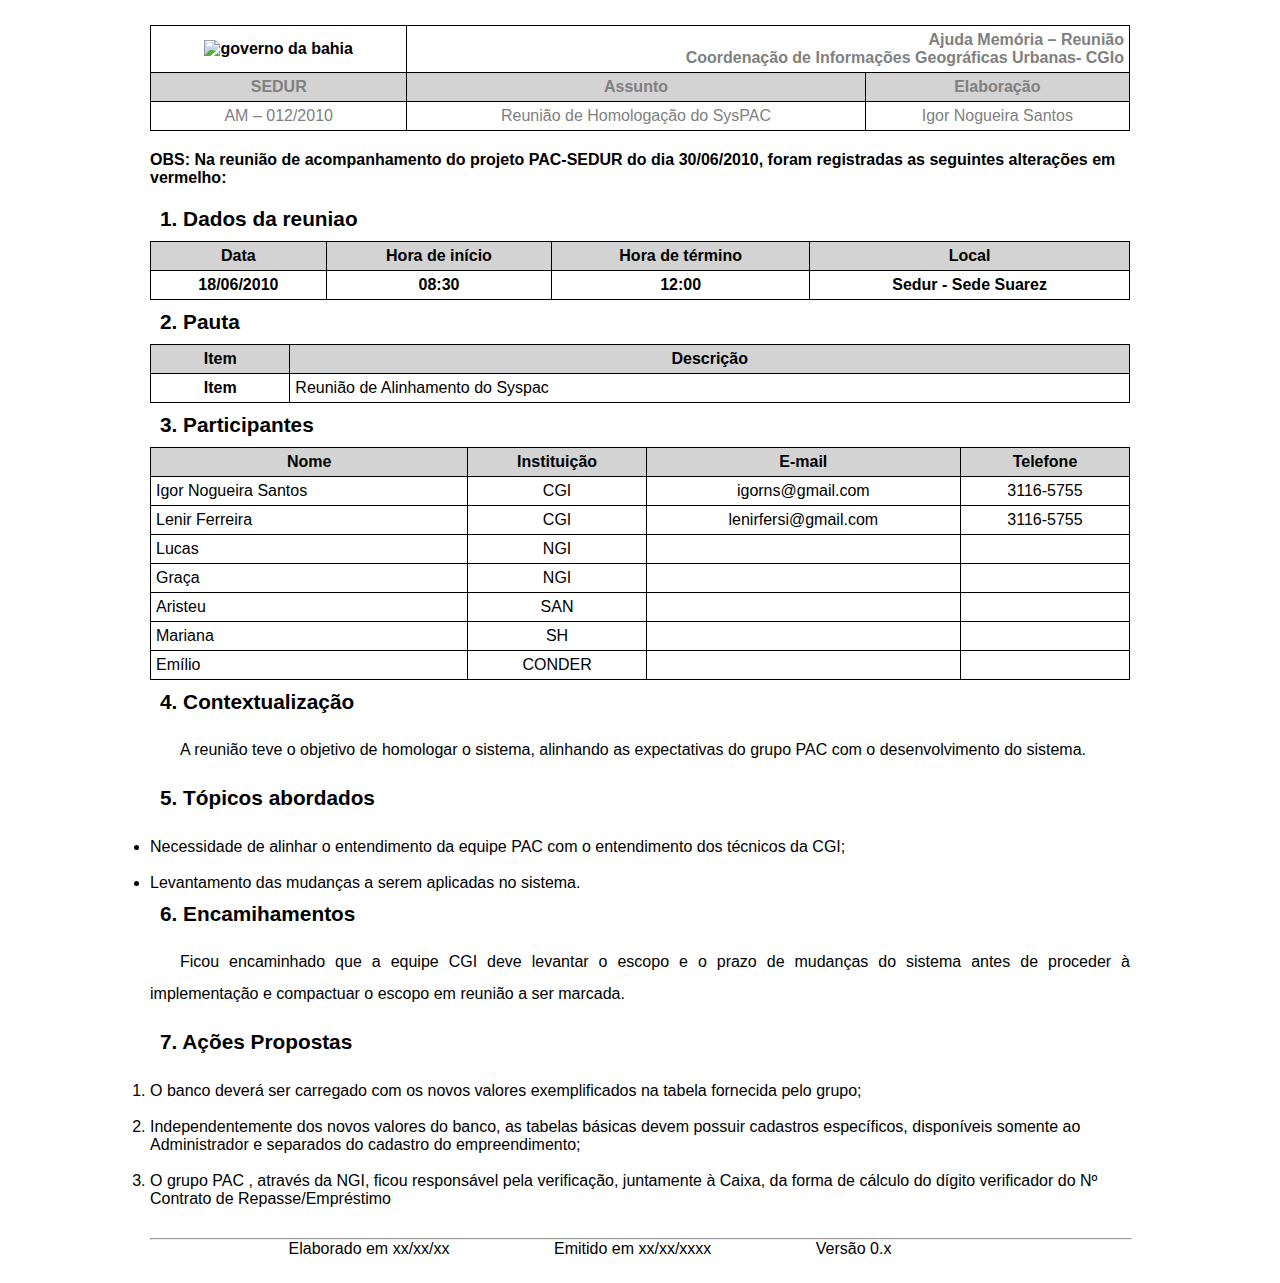
==== index.html @ c406c8d2 "Carga inicial" ====
<!DOCTYPE html>
<html lang="en">
<head>
    <meta charset="UTF-8">
    <meta name="viewport" content="width=device-width, initial-scale=1.0">
    <link rel="stylesheet" href="style.css">
    <title>Ajuda-Memória</title>
</head>
<body>
    <header>
        <table>
                <tr>
                    <th class="png">
                        <img src="imagens/Governo_da_Bahia_-_terra_de_todo.jpg" alt="governo da bahia" width="150" height="67">
                    </th>
                    <th colspan="2"><p>Ajuda Memória – Reunião</p><p>Coordenação de Informações Geográficas Urbanas- CGIo</p></th>
                </tr>
                <tr class="titulo">
                    <th>SEDUR</th>
                    <th>Assunto</th>
                    <th>Elaboração</th>
                </tr>
            <tbody> 
                <tr class="l1">
                    <td>AM – 012/2010</td>
                    <td>Reunião de Homologação do SysPAC</td>
                    <td>Igor Nogueira Santos</td>
                </tr>
        </tbody>
        </table>
        <p><strong>OBS: Na reunião de acompanhamento do projeto PAC-SEDUR do dia 30/06/2010, foram registradas as
        seguintes alterações em vermelho:</strong></p>
    </header>
    
    <main>
        <article>
            <section>
                <h1>1. Dados da reuniao</h1>
                <table>
                    <thead>
                        <tr>
                            <th scope="col" >Data</th>
                            <th scope="col">Hora de início</th>
                            <th scope="col">Hora de término</th>
                            <th scope="col">Local</th>
                        </tr>
                    </thead>
                    <tbody>
                        <tr>
                            <td><strong>18/06/2010</strong></td>
                            <td><strong>08:30</strong></td>
                            <td><strong>12:00</strong></td>
                            <td><strong>Sedur - Sede Suarez</strong></td>
                        </tr>
                    </tbody>
                </table>
            </section>
                
            <section>
                <h1>2. Pauta</h1>
                <table>
                    <thead>
                        <tr>
                            <th scope="col" >Item</th>
                            <th scope="col" >Descrição</th>
                        </tr>
                    </thead>
                    <tbody>
                        <tr>
                            <td><strong>Item</strong></td>
                            <td class="left">Reunião de Alinhamento do Syspac</td>
                        </tr>
                    </tbody>
                </table>
            </section>

            <section>
                <h1>3. Participantes</h1>
                <table>
                    <thead>
                        <tr>
                            <th scope="col" >Nome</th>
                            <th scope="col">Instituição</th>
                            <th scope="col" >E-mail</th>
                            <th scope="col">Telefone</th>
                        </tr>
                    </thead>
                    <tbody>
                        <tr>
                            <td class="left">Igor Nogueira Santos</td>
                            <td>CGI</td>
                            <td>igorns@gmail.com</td>
                            <td>3116-5755</td>
                        </tr>
                        <tr>
                            <td class="left">Lenir Ferreira</td>
                            <td>CGI</td>
                            <td>lenirfersi@gmail.com</td>
                            <td>3116-5755</td>
                        </tr>
                        <tr>
                            <td class="left">Lucas</td>
                            <td>NGI</td>
                            <td></td>
                            <td></td>
                        </tr>
                        <tr>
                            <td class="left">Graça</td>
                            <td>NGI</td>
                            <td></td>
                            <td></td>
                        </tr>
                        <tr>
                            <td class="left">Aristeu</td>
                            <td>SAN</td>
                            <td></td>
                            <td></td>
                        </tr>
                        <tr>
                            <td class="left">Mariana</td>
                            <td>SH</td>
                            <td></td>
                            <td></td>
                        </tr>
                        <tr>
                            <td class="left">Emílio</td>
                            <td>CONDER</td>
                            <td></td>
                            <td></td>
                        </tr>
                    </tbody>
                </table>
            </section>

            <section>
                <h1>4. Contextualização</h1>
                <p>A reunião teve o objetivo de homologar o sistema, alinhando as expectativas do grupo PAC com o
                desenvolvimento do sistema.</p>

            </section>

            <section>
                <h1>5. Tópicos abordados</h1>
                <ul class="lista">
                    <li>Necessidade de alinhar o entendimento da equipe PAC com o entendimento dos técnicos da CGI;</li>
                    <li>Levantamento das mudanças a serem aplicadas no sistema.</li>
                </ul>
            </section>

            <section>
                <h1>6. Encamihamentos</h1>
                <p>Ficou encaminhado que a equipe CGI deve levantar o escopo e o prazo de mudanças do sistema antes de
                proceder à implementação e compactuar o escopo em reunião a ser marcada.</p>
            </section>

            <section>
                <h1>7. Ações Propostas</h1>
                <ol type="1" class="lista">
                    <li>O banco deverá ser carregado com os novos valores exemplificados na tabela fornecida pelo grupo;</li>
                    <li>Independentemente dos novos valores do banco, as tabelas básicas devem possuir cadastros
                    específicos, disponíveis somente ao Administrador e separados do cadastro do empreendimento;</li>
                    <li>O grupo PAC , através da NGI, ficou responsável pela verificação, juntamente à Caixa, da forma de
                    cálculo do dígito verificador do Nº Contrato de Repasse/Empréstimo</li>
                </ol>
            </section>
        <article>
    </main>

    <footer>
        <hr>
        <p>Elaborado em xx/xx/xx</p>
        <p>Emitido em xx/xx/xxxx</p>
        <p>Versão 0.x</p>
    </footer>
</body>
</html>
---- style.css ----
@charset "UTF-8";

* {
    margin: 0px;
    padding: 0px;
    font-size: 1em;
    background-color: white;
}

html, body {
    font-family: Arial, Helvetica, sans-serif;
}


main p {
    margin: 10px 0px;
    text-align: justify;
    text-indent: 30px;
    line-height: 2em;
    font-size: 1em;
}

.titulo > header{
    margin-top: 50px;
    text-align: center;
}

header > p {
    padding-top: 20px;
    padding-bottom: 10px;
    text-align: left;
}

th > p {
    color: gray;
    text-align: right;
}

body {
    padding: 25px 150px;
    
}


table {
    border-collapse: collapse;
    width: 100%;
}

h1 {
    font-size: 1.3em;
    font-weight: bold;
    padding: 10px;
}

th, td {
    border: 1px solid black;
    padding: 5px;
}


thead > tr > th {
    background-color: lightgrey;
    color: black;
}

tbody > tr > td {
    text-align: center;
}

.titulo > th {
    background-color: lightgrey;
    color: grey;
}

ol > li, ul > li {
    margin-top: 18px;
}

.l1 {
    color: grey;
}

.png img {
    position: relative;
    background-size: contain;
    
}

.left{
    text-align: left;
}

footer {
    text-align: center;
    padding-top: 30px;
}

footer p {
    display: inline-block;
    min-inline-size: 25px;
    padding-right: 100px;
}

footer hr {
    width: 100%;
}
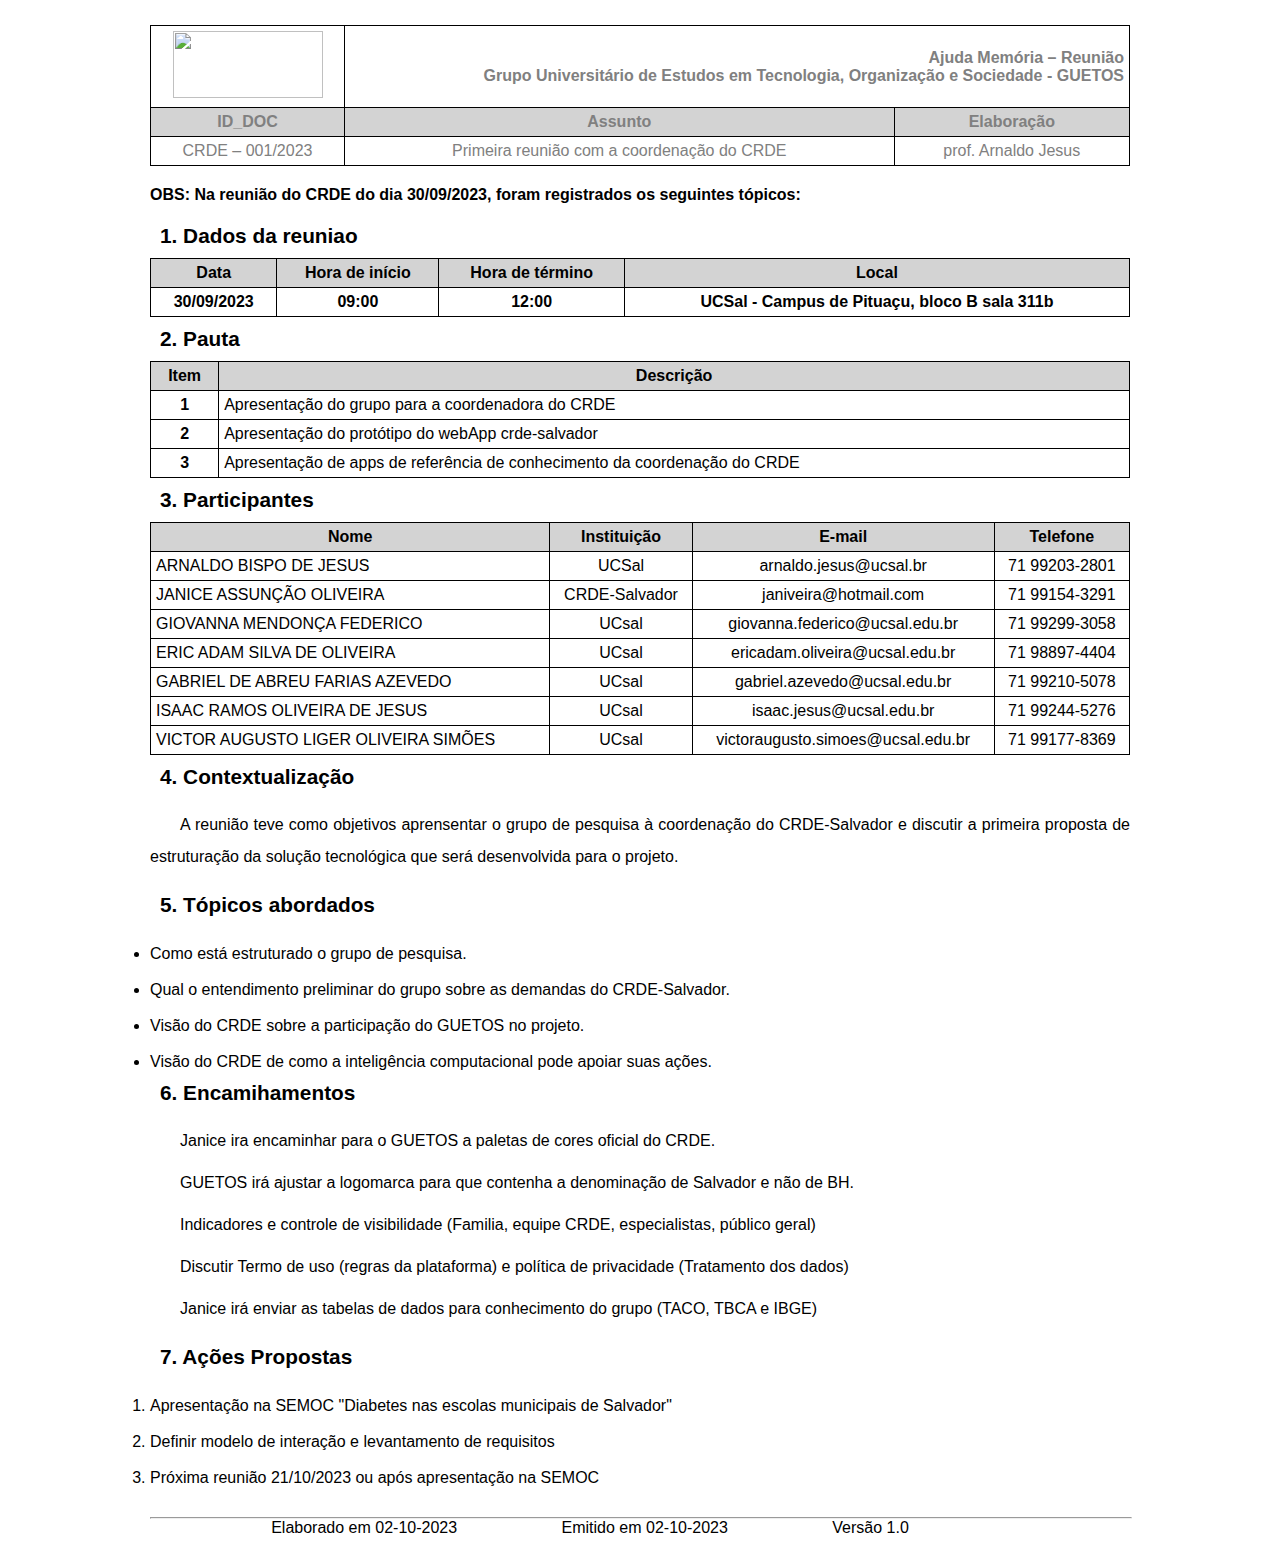
==== commit e4351031: "Add files via upload" ====
--- a/index.html
+++ b/index.html
@@ -1,3 +1,6 @@
+<!--
+https://ajuda-memoria.vercel.app/
+-->
 <!DOCTYPE html>
 <html lang="en">
 <head>
@@ -11,25 +14,24 @@
         <table>
                 <tr>
                     <th class="png">
-                        <img src="imagens/Governo_da_Bahia_-_terra_de_todo.jpg" alt="governo da bahia" width="150" height="67">
+                        <img src="" width="150" height="67">
                     </th>
-                    <th colspan="2"><p>Ajuda Memória – Reunião</p><p>Coordenação de Informações Geográficas Urbanas- CGIo</p></th>
+                    <th colspan="2"><p>Ajuda Memória – Reunião</p><p>Grupo Universitário de Estudos em Tecnologia, Organização e Sociedade - GUETOS</p></th>
                 </tr>
                 <tr class="titulo">
-                    <th>SEDUR</th>
+                    <th>ID_DOC</th>
                     <th>Assunto</th>
                     <th>Elaboração</th>
                 </tr>
             <tbody> 
                 <tr class="l1">
-                    <td>AM – 012/2010</td>
-                    <td>Reunião de Homologação do SysPAC</td>
-                    <td>Igor Nogueira Santos</td>
+                    <td>CRDE – 001/2023</td>
+                    <td>Primeira reunião com a coordenação do CRDE</td>
+                    <td>prof. Arnaldo Jesus</td>
                 </tr>
         </tbody>
         </table>
-        <p><strong>OBS: Na reunião de acompanhamento do projeto PAC-SEDUR do dia 30/06/2010, foram registradas as
-        seguintes alterações em vermelho:</strong></p>
+        <p><strong>OBS: Na reunião do CRDE do dia 30/09/2023, foram registrados os seguintes tópicos:</strong></p>
     </header>
     
     <main>
@@ -47,10 +49,10 @@
                     </thead>
                     <tbody>
                         <tr>
-                            <td><strong>18/06/2010</strong></td>
-                            <td><strong>08:30</strong></td>
+                            <td><strong>30/09/2023</strong></td>
+                            <td><strong>09:00</strong></td>
                             <td><strong>12:00</strong></td>
-                            <td><strong>Sedur - Sede Suarez</strong></td>
+                            <td><strong>UCSal - Campus de Pituaçu, bloco B sala 311b</strong></td>
                         </tr>
                     </tbody>
                 </table>
@@ -67,8 +69,16 @@
                     </thead>
                     <tbody>
                         <tr>
-                            <td><strong>Item</strong></td>
-                            <td class="left">Reunião de Alinhamento do Syspac</td>
+                            <td><strong>1</strong></td>
+                            <td class="left">Apresentação do grupo para a coordenadora do CRDE</td>
+                        </tr>
+                        <tr>
+                            <td><strong>2</strong></td>
+                            <td class="left">Apresentação do protótipo do webApp crde-salvador</td>
+                        </tr>
+                        <tr>
+                            <td><strong>3</strong></td>
+                            <td class="left">Apresentação de apps de referência de conhecimento da coordenação do CRDE</td>
                         </tr>
                     </tbody>
                 </table>
@@ -87,46 +97,45 @@
                     </thead>
                     <tbody>
                         <tr>
-                            <td class="left">Igor Nogueira Santos</td>
-                            <td>CGI</td>
-                            <td>igorns@gmail.com</td>
-                            <td>3116-5755</td>
+                            <td class="left">ARNALDO BISPO DE JESUS</td>
+                            <td>UCSal</td>
+                            <td>arnaldo.jesus@ucsal.br</td>
+                            <td>71 99203-2801</td>
                         </tr>
                         <tr>
-                            <td class="left">Lenir Ferreira</td>
-                            <td>CGI</td>
-                            <td>lenirfersi@gmail.com</td>
-                            <td>3116-5755</td>
+                            <td class="left">JANICE ASSUNÇÃO OLIVEIRA</td>
+                            <td>CRDE-Salvador</td>
+                            <td>janiveira@hotmail.com</td>
+                            <td>71 99154-3291</td>
                         </tr>
                         <tr>
-                            <td class="left">Lucas</td>
-                            <td>NGI</td>
-                            <td></td>
-                            <td></td>
+                            <td class="left">GIOVANNA MENDONÇA FEDERICO</td>
+                            <td>UCsal</td>
+                            <td>giovanna.federico@ucsal.edu.br</td>
+                            <td>71 99299-3058</td>
+                        </tr>
+                            <td class="left">ERIC ADAM SILVA DE OLIVEIRA</td>
+                            <td>UCsal</td>
+                            <td>ericadam.oliveira@ucsal.edu.br</td>
+                            <td>71 98897-4404</td>
                         </tr>
                         <tr>
-                            <td class="left">Graça</td>
-                            <td>NGI</td>
-                            <td></td>
-                            <td></td>
+                            <td class="left">GABRIEL DE ABREU FARIAS AZEVEDO</td>
+                            <td>UCsal</td>
+                            <td>gabriel.azevedo@ucsal.edu.br</td>
+                            <td>71 99210-5078</td>
                         </tr>
                         <tr>
-                            <td class="left">Aristeu</td>
-                            <td>SAN</td>
-                            <td></td>
-                            <td></td>
+                            <td class="left">ISAAC RAMOS OLIVEIRA DE JESUS</td>
+                            <td>UCsal</td>
+                            <td>isaac.jesus@ucsal.edu.br</td>
+                            <td>71 99244-5276</td>
                         </tr>
                         <tr>
-                            <td class="left">Mariana</td>
-                            <td>SH</td>
-                            <td></td>
-                            <td></td>
-                        </tr>
-                        <tr>
-                            <td class="left">Emílio</td>
-                            <td>CONDER</td>
-                            <td></td>
-                            <td></td>
+                            <td class="left">VICTOR AUGUSTO LIGER OLIVEIRA SIMÕES</td>
+                            <td>UCsal</td>
+                            <td>victoraugusto.simoes@ucsal.edu.br</td>
+                            <td>71 99177-8369</td>
                         </tr>
                     </tbody>
                 </table>
@@ -134,33 +143,35 @@
 
             <section>
                 <h1>4. Contextualização</h1>
-                <p>A reunião teve o objetivo de homologar o sistema, alinhando as expectativas do grupo PAC com o
-                desenvolvimento do sistema.</p>
+                <p>A reunião teve como objetivos aprensentar o grupo de pesquisa à coordenação do CRDE-Salvador e discutir a primeira proposta de estruturação da solução tecnológica que será desenvolvida para o projeto.</p>
 
             </section>
 
             <section>
                 <h1>5. Tópicos abordados</h1>
                 <ul class="lista">
-                    <li>Necessidade de alinhar o entendimento da equipe PAC com o entendimento dos técnicos da CGI;</li>
-                    <li>Levantamento das mudanças a serem aplicadas no sistema.</li>
+                    <li>Como está estruturado o grupo de pesquisa.</li>
+                    <li>Qual o entendimento preliminar do grupo sobre as demandas do CRDE-Salvador.</li>
+                    <li>Visão do CRDE sobre a participação do GUETOS no projeto.</li>
+                    <li>Visão do CRDE de como a inteligência computacional pode apoiar suas ações.</li>
                 </ul>
             </section>
 
             <section>
                 <h1>6. Encamihamentos</h1>
-                <p>Ficou encaminhado que a equipe CGI deve levantar o escopo e o prazo de mudanças do sistema antes de
-                proceder à implementação e compactuar o escopo em reunião a ser marcada.</p>
+                <p>Janice ira encaminhar para o GUETOS a paletas de cores oficial do CRDE.</p>
+                <p>GUETOS irá ajustar a logomarca para que contenha a denominação de Salvador e não de BH.</p>
+                <p>Indicadores e controle de visibilidade (Familia, equipe CRDE, especialistas, público geral)</p>
+                <p>Discutir Termo de uso (regras da plataforma) e política de privacidade (Tratamento dos dados) </p>
+                <p>Janice irá enviar as tabelas de dados para conhecimento do grupo (TACO, TBCA e IBGE) </p>
             </section>
 
             <section>
                 <h1>7. Ações Propostas</h1>
                 <ol type="1" class="lista">
-                    <li>O banco deverá ser carregado com os novos valores exemplificados na tabela fornecida pelo grupo;</li>
-                    <li>Independentemente dos novos valores do banco, as tabelas básicas devem possuir cadastros
-                    específicos, disponíveis somente ao Administrador e separados do cadastro do empreendimento;</li>
-                    <li>O grupo PAC , através da NGI, ficou responsável pela verificação, juntamente à Caixa, da forma de
-                    cálculo do dígito verificador do Nº Contrato de Repasse/Empréstimo</li>
+                    <li>Apresentação na SEMOC "Diabetes nas escolas municipais de Salvador"</li>
+                    <li>Definir modelo de interação e levantamento de requisitos</li>
+                    <li>Próxima reunião 21/10/2023 ou após apresentação na SEMOC</li>
                 </ol>
             </section>
         <article>
@@ -168,9 +179,9 @@
 
     <footer>
         <hr>
-        <p>Elaborado em xx/xx/xx</p>
-        <p>Emitido em xx/xx/xxxx</p>
-        <p>Versão 0.x</p>
+        <p>Elaborado em 02-10-2023</p>
+        <p>Emitido em 02-10-2023</p>
+        <p>Versão 1.0</p>
     </footer>
 </body>
 </html>
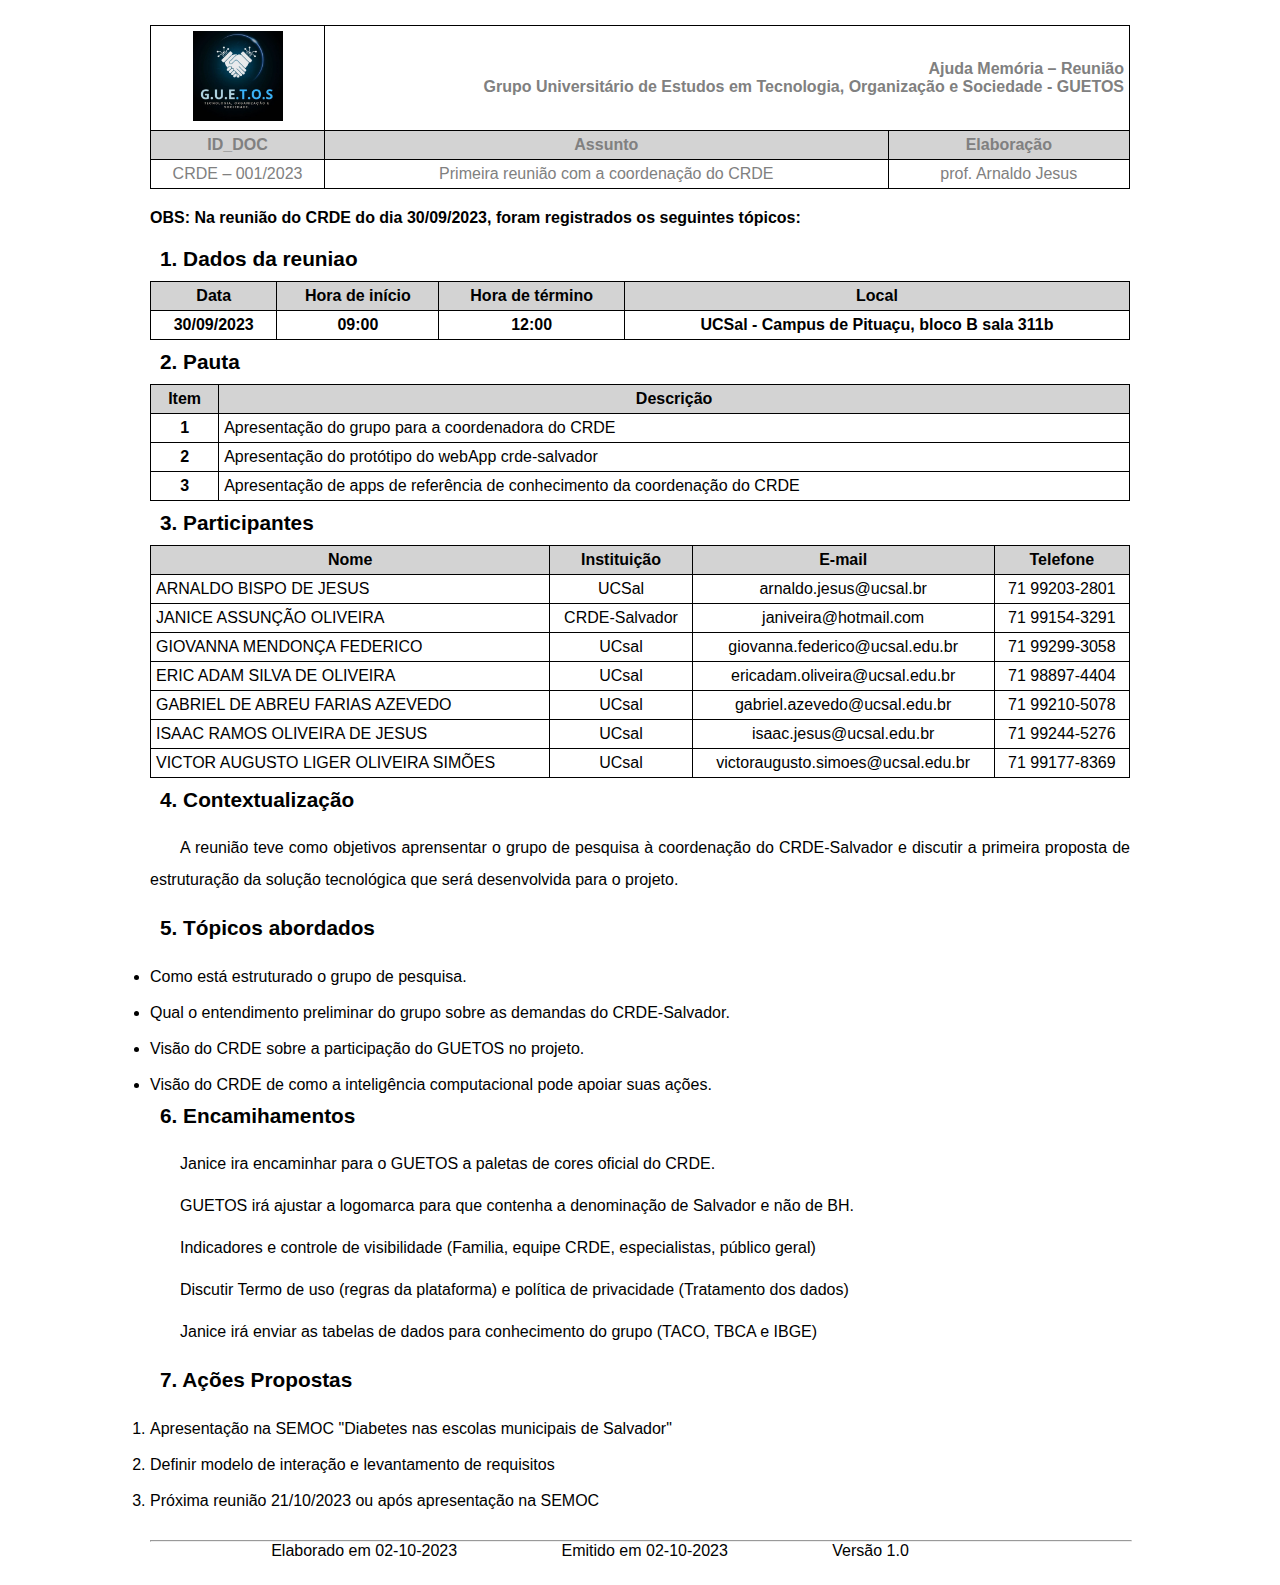
==== commit 8ffaceaf: "imagem guetos" ====
--- a/index.html
+++ b/index.html
@@ -14,7 +14,7 @@
         <table>
                 <tr>
                     <th class="png">
-                        <img src="" width="150" height="67">
+                        <img src="imagens/372904829_314023741238609_7922288819578218394_n.jpg" alt="logo guetos" width="90" height="90">
                     </th>
                     <th colspan="2"><p>Ajuda Memória – Reunião</p><p>Grupo Universitário de Estudos em Tecnologia, Organização e Sociedade - GUETOS</p></th>
                 </tr>
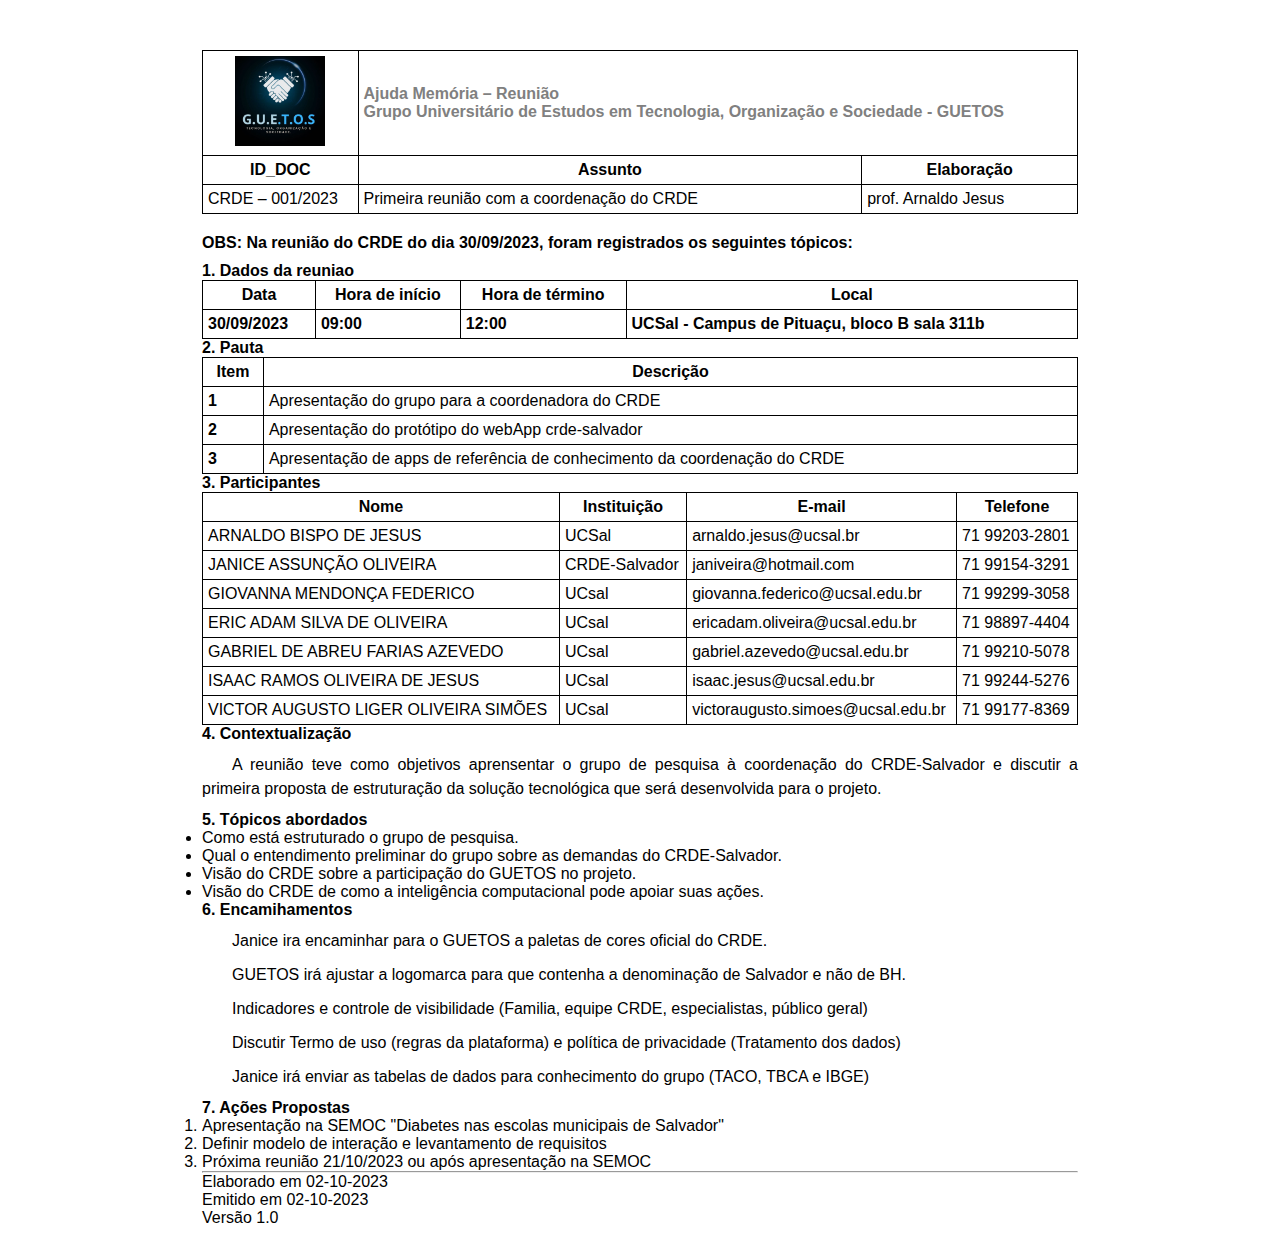
==== commit d589e583: "primeira versão de mobile-first" ====
--- a/index.html
+++ b/index.html
@@ -2,12 +2,13 @@
 https://ajuda-memoria.vercel.app/
 -->
 <!DOCTYPE html>
-<html lang="en">
+<html lang="pt-br">
 <head>
     <meta charset="UTF-8">
     <meta name="viewport" content="width=device-width, initial-scale=1.0">
-    <link rel="stylesheet" href="style.css">
+    <link rel="stylesheet" href="estilos/style.css" media="all">
     <title>Ajuda-Memória</title>
+    <link rel="stylesheet" href="estilos/mediaquery.css">
 </head>
 <body>
     <header>
--- a/estilos/style.css
+++ b/estilos/style.css
@@ -0,0 +1,58 @@
+@charset "UTF-8";
+
+/* versão mobile first */
+
+* {
+    font-family: Arial, Helvetica, sans-serif;
+    margin: 0;
+    padding: 0;
+    font-size: 1em;
+    background-color: white;
+    box-sizing: border-box;
+}
+
+html {
+    height: 100vh;
+}
+
+body {
+    background-color: white;
+    padding: 10px;
+}
+
+main {
+    width: 100%; /* Full width on mobile */
+    margin-top: 10px;
+}
+
+main p {
+    margin: 10px 0px;
+    text-align: justify;
+    text-indent: 20px; /* Reduce text-indent for mobile */
+    line-height: 1.5;
+}
+
+table {
+    border-collapse: collapse;
+}
+
+th, td {
+    border: 1px solid black;
+    padding: 5px;
+}
+
+.titulo > header {
+    margin-top: 20px; /* Reduce margin for mobile */
+    text-align: center;
+}
+
+header > p {
+    padding-top: 10px; /* Reduce padding for mobile */
+    text-align: left;
+}
+
+th > p {
+    color: gray;
+    text-align: right;
+}
+
--- a/estilos/mediaquery.css
+++ b/estilos/mediaquery.css
@@ -0,0 +1,83 @@
+@charset "UTF-8";
+
+/* Todas as demais mídias */
+
+/* Typical Device Breakpoints 
+-------------------------
+Pequenas telas: até 600px
+Celular: de 600px até 768 px
+Tables: de 768px até 992px
+Desktop: de 992px até 1200px
+Grandes Telas: acima de 1200px
+*/
+
+/* Pequenas telas */
+@media (max-width: 600px) {
+    body {
+        padding: 10px;
+    }
+
+    main p {
+        text-indent: 10px;
+    }
+
+}
+
+/* Celular */
+@media (min-width: 600px) and (max-width: 768px) {
+    body {
+        padding: 15px;
+    }
+
+    main p {
+        text-indent: 15px;
+    }
+}
+
+/* Tablet */
+@media (min-width: 768px) and (max-width: 992px) {
+    body {
+        margin: auto;
+    }
+
+    main {
+        width: 90%;
+    }
+
+    main p {
+        text-indent: 20px;
+    }
+}
+
+/* Desktop */
+@media (min-width: 992px) {
+    body {
+        width: 70%; /* Defina a largura desejada para a versão desktop */
+        margin: 0 auto; /* Centralize o conteúdo horizontalmente */
+        margin-top: 40px; /* Ajuste a margem superior para dispositivos desktop */
+    }
+
+    main p {
+        text-indent: 30px; /* Ajuste o recuo de texto para dispositivos desktop */
+    }
+
+    table {
+        width: 100%;
+    }
+
+    .titulo > header {
+        margin-top: 60px; /* Ajuste a margem superior para dispositivos desktop */
+    }
+
+    header > p {
+        padding-top: 20px; /* Ajuste o preenchimento para dispositivos desktop */
+    }
+
+    th > p {
+        text-align: left; /* Alinhe o texto à esquerda para dispositivos desktop */
+    }
+}
+
+
+
+
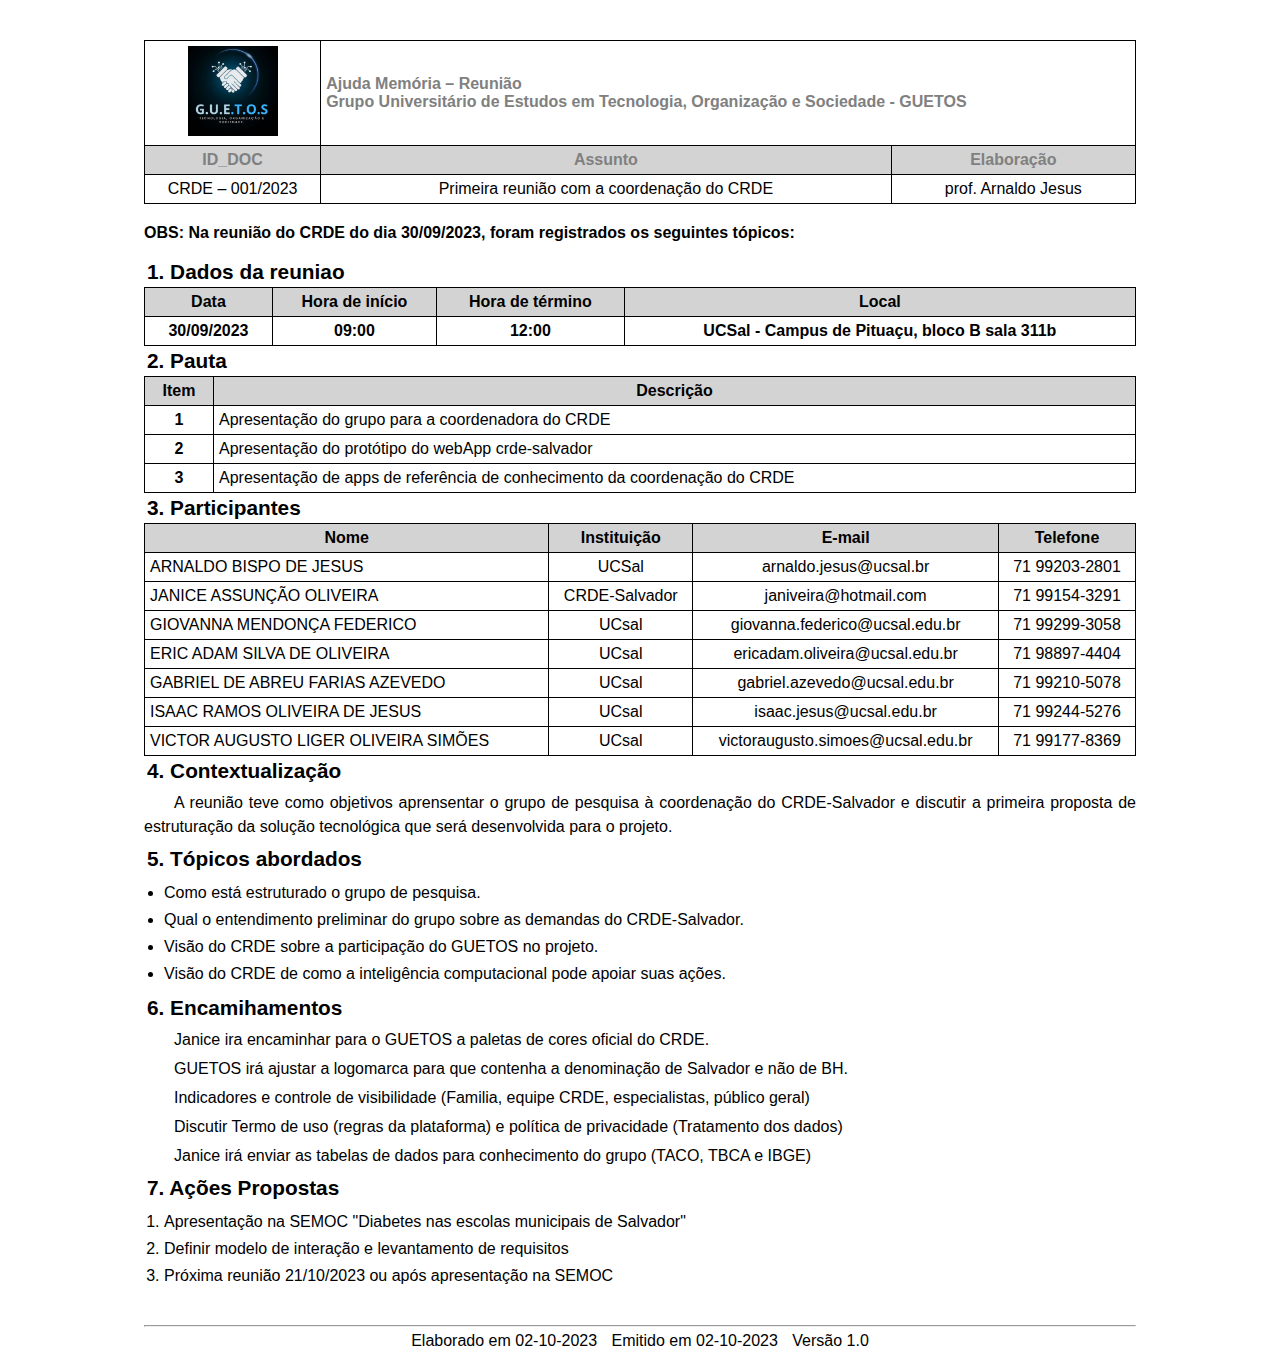
==== commit fe3f2e3c: "versão 2 - ajuda memória com responsividade na tela" ====
--- a/index.html
+++ b/index.html
@@ -145,7 +145,6 @@
             <section>
                 <h1>4. Contextualização</h1>
                 <p>A reunião teve como objetivos aprensentar o grupo de pesquisa à coordenação do CRDE-Salvador e discutir a primeira proposta de estruturação da solução tecnológica que será desenvolvida para o projeto.</p>
-
             </section>
 
             <section>
--- a/estilos/style.css
+++ b/estilos/style.css
@@ -16,24 +16,33 @@
 }
 
 body {
-    background-color: white;
-    padding: 10px;
+    width: 100%;
 }
 
 main {
-    width: 100%; /* Full width on mobile */
     margin-top: 10px;
 }
 
 main p {
-    margin: 10px 0px;
+    margin: 5px 0px;
     text-align: justify;
-    text-indent: 20px; /* Reduce text-indent for mobile */
+    text-indent: 20px; 
     line-height: 1.5;
+}
+
+header {
+    text-align: center;
 }
 
 table {
     border-collapse: collapse;
+    width: 100%;
+    table-layout: auto;
+}
+
+section {
+    width: 100%;
+    overflow-x: auto;
 }
 
 th, td {
@@ -41,13 +50,22 @@
     padding: 5px;
 }
 
+
+
+.titulo > th {
+    background-color: lightgrey;
+    color: grey;
+}
+
 .titulo > header {
-    margin-top: 20px; /* Reduce margin for mobile */
     text-align: center;
 }
 
+
+
 header > p {
-    padding-top: 10px; /* Reduce padding for mobile */
+    padding-top: 10px;
+    padding-bottom: 5px;
     text-align: left;
 }
 
@@ -56,3 +74,47 @@
     text-align: right;
 }
 
+thead > tr > th {
+    background-color: lightgray;
+    color: black;
+}
+
+tbody > tr > td {
+    text-align: center;
+}
+
+h1 {
+    font-size: 1.3em;
+    font-weight: 600;
+    padding: 3px;
+}
+
+ol > li, ul > li {
+    margin-top: 9px;
+}
+
+.left {
+    text-align: left;
+}
+
+footer {
+    text-align: center;
+    padding-top: 30px;
+}
+
+footer p {
+    display: inline-block;
+    padding: 5px;
+}
+
+footer hr {
+    width: 100%;
+}
+
+ul.lista, ol.lista {
+    margin-top: 10px; 
+    margin-bottom: 10px; 
+    padding-left: 20px; 
+}
+
+
--- a/estilos/mediaquery.css
+++ b/estilos/mediaquery.css
@@ -36,33 +36,46 @@
 
 /* Tablet */
 @media (min-width: 768px) and (max-width: 992px) {
+
     body {
-        margin: auto;
+        width: 100%;
+        padding: 20px
     }
-
     main {
-        width: 90%;
+        margin-top: 20px; /* Aumente a margem superior para tablets */
     }
 
     main p {
-        text-indent: 20px;
+        font-size: 1.1em; /* Ajuste o tamanho da fonte para tablets */
+    }
+
+    th, td {
+        padding: 10px; /* Aumente o preenchimento para tablets */
+    }
+
+    h1 {
+        font-size: 1.5em; /* Ajuste o tamanho da fonte para tablets */
+        padding: 5px; /* Aumente o preenchimento para tablets */
+    }
+
+    ul.lista, ol.lista {
+        margin-top: 15px; /* Aumente a margem superior para tablets */
+        margin-bottom: 15px; /* Aumente a margem inferior para tablets */
+        padding-left: 30px; /* Aumente o recuo para tablets */
     }
 }
 
 /* Desktop */
 @media (min-width: 992px) {
     body {
-        width: 70%; /* Defina a largura desejada para a versão desktop */
+        max-width: 992px; /* Defina a largura desejada para a versão desktop */
         margin: 0 auto; /* Centralize o conteúdo horizontalmente */
         margin-top: 40px; /* Ajuste a margem superior para dispositivos desktop */
+
     }
 
     main p {
         text-indent: 30px; /* Ajuste o recuo de texto para dispositivos desktop */
-    }
-
-    table {
-        width: 100%;
     }
 
     .titulo > header {
@@ -76,6 +89,7 @@
     th > p {
         text-align: left; /* Alinhe o texto à esquerda para dispositivos desktop */
     }
+
 }
 
 
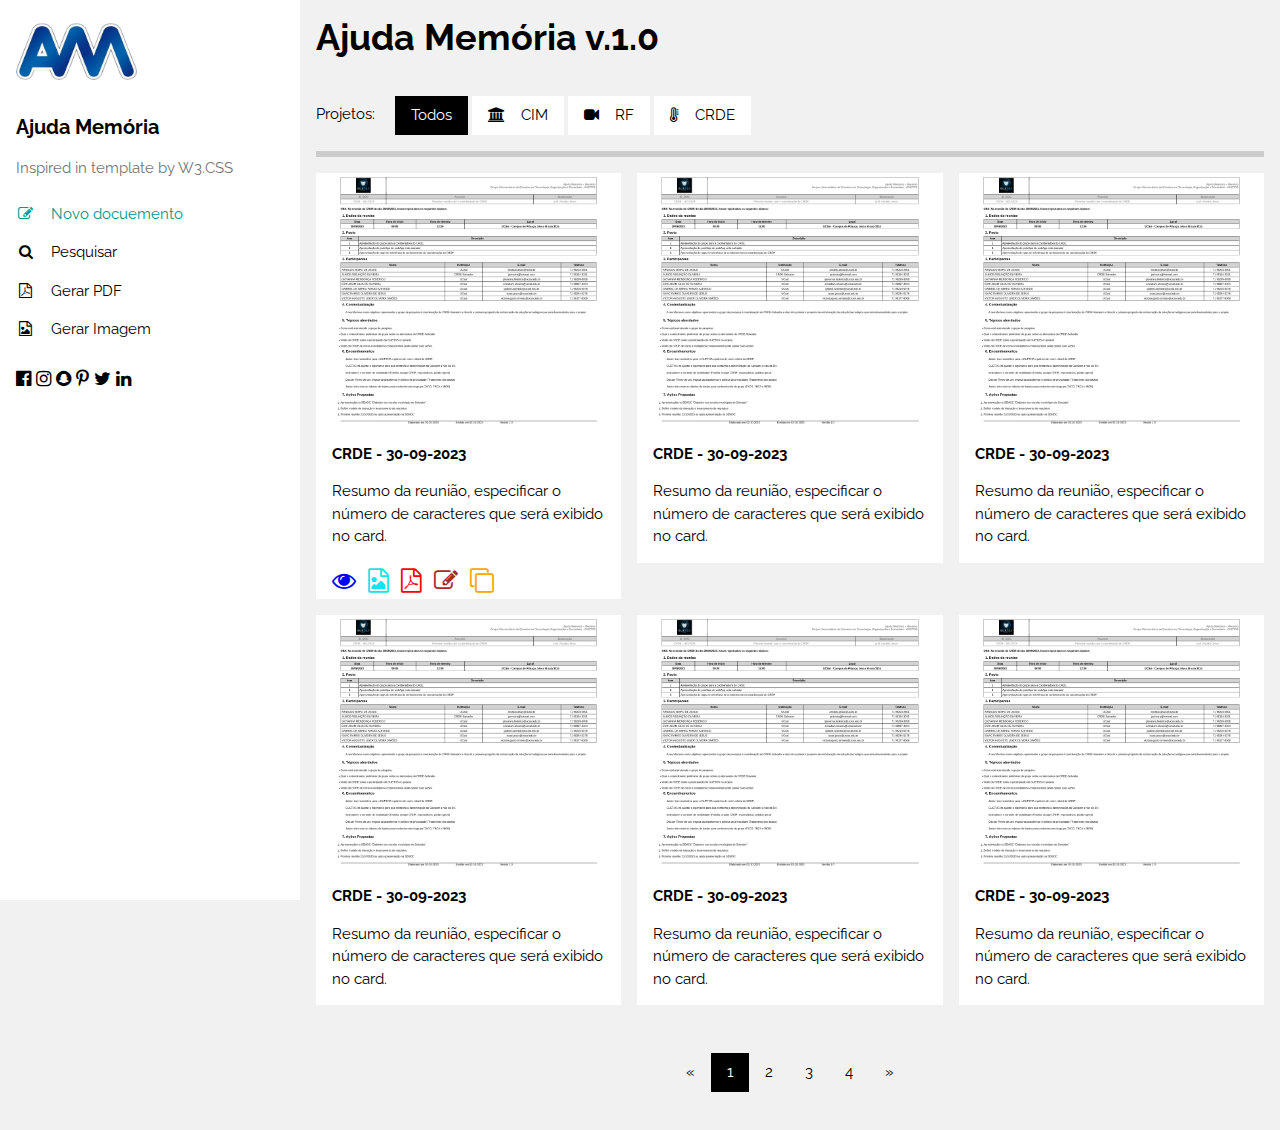
==== commit 3aa4c8d4: "Versão 3 - Atualiza a página home" ====
--- a/index.html
+++ b/index.html
@@ -1,187 +1,387 @@
 <!--
-https://ajuda-memoria.vercel.app/
+http://localhost/ajuda-memoria/
 -->
+
 <!DOCTYPE html>
-<html lang="pt-br">
+<html>
 <head>
-    <meta charset="UTF-8">
-    <meta name="viewport" content="width=device-width, initial-scale=1.0">
-    <link rel="stylesheet" href="estilos/style.css" media="all">
-    <title>Ajuda-Memória</title>
-    <link rel="stylesheet" href="estilos/mediaquery.css">
+<title>Ajuda memória v.1.0</title>
+<meta charset="UTF-8">
+<meta name="viewport" content="width=device-width, initial-scale=1">
+<link rel="stylesheet" href="https://www.w3schools.com/w3css/4/w3.css">
+<link rel="stylesheet" href="https://fonts.googleapis.com/css?family=Raleway">
+<link rel="stylesheet" href="https://cdnjs.cloudflare.com/ajax/libs/font-awesome/4.7.0/css/font-awesome.min.css">
+<style>
+body,h1,h2,h3,h4,h5,h6 {font-family: "Raleway", sans-serif}
+.card-button {
+	font-size: 24px;
+}
+
+/* The Modal (background) */
+.modal {
+  display: none; /* Hidden by default */
+  position: fixed; /* Stay in place */
+  z-index: 1; /* Sit on top */
+  padding-top: 100px; /* Location of the box */
+  left: 0;
+  top: 0;
+  width: 100%; /* Full width */
+  height: 100%; /* Full height */
+  overflow: auto; /* Enable scroll if needed */
+  background-color: rgb(0,0,0); /* Fallback color */
+  background-color: rgba(0,0,0,0.4); /* Black w/ opacity */
+}
+
+/* Modal Content */
+.modal-content {
+  background-color: #fefefe;
+  margin: auto;
+  padding: 20px;
+  border: 1px solid #888;
+  width: 60%;
+}
+
+/* The Close Button */
+.close {
+  color: #aaaaaa;
+  float: right;
+  font-size: 28px;
+  font-weight: bold;
+}
+
+.close:hover,
+.close:focus {
+  color: #000;
+  text-decoration: none;
+  cursor: pointer;
+}
+</style>
 </head>
-<body>
-    <header>
-        <table>
-                <tr>
-                    <th class="png">
-                        <img src="imagens/372904829_314023741238609_7922288819578218394_n.jpg" alt="logo guetos" width="90" height="90">
-                    </th>
-                    <th colspan="2"><p>Ajuda Memória – Reunião</p><p>Grupo Universitário de Estudos em Tecnologia, Organização e Sociedade - GUETOS</p></th>
-                </tr>
-                <tr class="titulo">
-                    <th>ID_DOC</th>
-                    <th>Assunto</th>
-                    <th>Elaboração</th>
-                </tr>
-            <tbody> 
-                <tr class="l1">
-                    <td>CRDE – 001/2023</td>
-                    <td>Primeira reunião com a coordenação do CRDE</td>
-                    <td>prof. Arnaldo Jesus</td>
-                </tr>
-        </tbody>
-        </table>
-        <p><strong>OBS: Na reunião do CRDE do dia 30/09/2023, foram registrados os seguintes tópicos:</strong></p>
-    </header>
+<body class="w3-light-grey w3-content" style="max-width:1600px">
+
+	<!-- Modal --->
+	<div id="myModal" class="modal">
+	  <!-- Modal content -->
+	  <div class="modal-content">
+		<span class="close" onclick="closeModal()">&times;</span>
+		<p>Some text in the Modal..</p>
+	  </div>
+	</div>
+	<!--- Fim modal -->
+
+
+<!-- Sidebar/menu -->
+<nav class="w3-sidebar w3-collapse w3-white w3-animate-left" style="z-index:3;width:300px;" id="mySidebar"><br>
+  <div class="w3-container">
+    <a href="#" onclick="w3_close()" class="w3-hide-large w3-right w3-jumbo w3-padding w3-hover-grey" title="close menu">
+      <i class="fa fa-remove"></i>
+    </a>
+    <img src="imagens/am-logo.png" style="width:45%;" class="w3-round"><br><br>
+    <h4><b>Ajuda Memória</b></h4>
+    <p class="w3-text-grey">Inspired in template by W3.CSS</p>
+  </div>
+  <div class="w3-bar-block">
+    <a href="javascript:{}" onclick="w3_close()" class="w3-bar-item w3-button w3-padding w3-text-teal"><i class="fa fa-edit fa-fw w3-margin-right"></i>Novo docuemento</a> 
+    <a href="javascript:{}" onclick="openModal()" class="w3-bar-item w3-button w3-padding"><i class="fa fa-search fa-fw w3-margin-right"></i>Pesquisar</a> 
+    <a href="javascript:{}" onclick="w3_close()" class="w3-bar-item w3-button w3-padding"><i class="fa fa-file-pdf-o fa-fw w3-margin-right"></i>Gerar PDF</a>
+    <a href="javascript:{}" onclick="w3_close()" class="w3-bar-item w3-button w3-padding"><i class="fa fa-file-picture-o fa-fw w3-margin-right"></i>Gerar Imagem</a>
+  </div>
+  <div class="w3-panel w3-large">
+    <i class="fa fa-facebook-official w3-hover-opacity"></i>
+    <i class="fa fa-instagram w3-hover-opacity"></i>
+    <i class="fa fa-snapchat w3-hover-opacity"></i>
+    <i class="fa fa-pinterest-p w3-hover-opacity"></i>
+    <i class="fa fa-twitter w3-hover-opacity"></i>
+    <i class="fa fa-linkedin w3-hover-opacity"></i>
+  </div>
+</nav>
+
+<!-- Overlay effect when opening sidebar on small screens -->
+<div class="w3-overlay w3-hide-large w3-animate-opacity" onclick="w3_close()" style="cursor:pointer" title="close side menu" id="myOverlay"></div>
+
+<!-- !PAGE CONTENT! -->
+<div class="w3-main" style="margin-left:300px">
+
+  <!-- Header -->
+  <header id="panel-header">
+    <a href="javascript:{}"><img src="imagens/372904829_314023741238609_7922288819578218394_n.jpg" style="width:65px;" class="w3-circle w3-right w3-margin w3-hide-large w3-hover-opacity"></a> 
+    <span class="w3-button w3-hide-large w3-xxlarge w3-hover-text-grey" onclick="w3_open()"><i class="fa fa-bars"></i></span>
+    <div class="w3-container">
+    <h1><b>Ajuda Memória v.1.0</b></h1>
+    <div class="w3-section w3-bottombar w3-padding-16">
+      <span class="w3-margin-right">Projetos:</span> 
+      <button class="w3-button w3-black">Todos</button>
+      <button class="w3-button w3-white"><i class="fa fa-university w3-margin-right"></i>CIM</button>
+      <button class="w3-button w3-white w3-hide-small"><i class="fa fa-video-camera w3-margin-right"></i>RF</button>
+      <button class="w3-button w3-white w3-hide-small"><i class="fa fa-thermometer w3-margin-right"></i>CRDE</button>
+    </div>
+    </div>
+  </header>
+  
+  <!-- First Photo Grid-->
+  <div class="w3-row-padding">
+    <div class="w3-third w3-container w3-margin-bottom">
+      <img src="imagens/thunb.png" alt="Norway" style="width:100%" class="w3-hover-opacity">
+      <div class="w3-container w3-white">
+        <p><b>CRDE - 30-09-2023</b></p>
+        <p>Resumo da reunião, especificar o número de caracteres que será exibido no card.</p>
+        <div class='card-button'>
+			<a href='am.html' target='_blank' alt='Visualizar o documento'><i class='fa fa-eye' style='color: blue;'></i></a>&nbsp;
+			<a href='imagens/thunb.png' target='_blank' ><i class='fa fa-file-image-o' alt='Gerar imagem' style='color: #10E4EC;'></i></a>&nbsp;
+			<a href='am.html?doPDF=1' target='_blank' ><i class='fa fa-file-pdf-o' alt='Gerar PDF' style='color: #FF0000;'></i></a>&nbsp;
+			<i class='fa fa-edit' onclick='alert("Editar")' style='color: #A52A2A;'></i>&nbsp;
+			<i class='fa fa-clone' onclick='alert("Gerar cópia")' style='color: orange;'></i>&nbsp;
+        </div>
+      </div>
+    </div>
+    <div class="w3-third w3-container w3-margin-bottom">
+      <img src="imagens/thunb.png" alt="Norway" style="width:100%" class="w3-hover-opacity">
+      <div class="w3-container w3-white">
+        <p><b>CRDE - 30-09-2023</b></p>
+        <p>Resumo da reunião, especificar o número de caracteres que será exibido no card.</p>
+      </div>
+    </div>
+    <div class="w3-third w3-container">
+      <img src="imagens/thunb.png" alt="Norway" style="width:100%" class="w3-hover-opacity">
+      <div class="w3-container w3-white">
+        <p><b>CRDE - 30-09-2023</b></p>
+        <p>Resumo da reunião, especificar o número de caracteres que será exibido no card.</p>
+      </div>
+    </div>
+  </div>
+  
+  <!-- Second Photo Grid-->
+  <div class="w3-row-padding">
+    <div class="w3-third w3-container w3-margin-bottom">
+      <img src="imagens/thunb.png" alt="Norway" style="width:100%" class="w3-hover-opacity">
+      <div class="w3-container w3-white">
+        <p><b>CRDE - 30-09-2023</b></p>
+        <p>Resumo da reunião, especificar o número de caracteres que será exibido no card.</p>
+      </div>
+    </div>
+    <div class="w3-third w3-container w3-margin-bottom">
+      <img src="imagens/thunb.png" alt="Norway" style="width:100%" class="w3-hover-opacity">
+      <div class="w3-container w3-white">
+        <p><b>CRDE - 30-09-2023</b></p>
+        <p>Resumo da reunião, especificar o número de caracteres que será exibido no card.</p>
+      </div>
+    </div>
+    <div class="w3-third w3-container">
+      <img src="imagens/thunb.png" alt="Norway" style="width:100%" class="w3-hover-opacity">
+      <div class="w3-container w3-white">
+        <p><b>CRDE - 30-09-2023</b></p>
+        <p>Resumo da reunião, especificar o número de caracteres que será exibido no card.</p>
+      </div>
+    </div>
+  </div>
+
+  <!-- Pagination -->
+  <div class="w3-center w3-padding-32">
+    <div class="w3-bar">
+      <a href="#" class="w3-bar-item w3-button w3-hover-black">«</a>
+      <a href="#" class="w3-bar-item w3-black w3-button">1</a>
+      <a href="#" class="w3-bar-item w3-button w3-hover-black">2</a>
+      <a href="#" class="w3-bar-item w3-button w3-hover-black">3</a>
+      <a href="#" class="w3-bar-item w3-button w3-hover-black">4</a>
+      <a href="#" class="w3-bar-item w3-button w3-hover-black">»</a>
+    </div>
+  </div>
+
+  <!-- Images of Me 
+  <div class="w3-row-padding w3-padding-16" id="about">
+    <div class="w3-col m6">
+      <img src="/w3images/avatar_g.jpg" alt="Me" style="width:100%">
+    </div>
+    <div class="w3-col m6">
+      <img src="/w3images/me2.jpg" alt="Me" style="width:100%">
+    </div>
+  </div>
+
+  <div class="w3-container w3-padding-large" style="margin-bottom:32px">
+    <h4><b>About Me</b></h4>
+    <p>Just me, myself and I, exploring the universe of unknownment. I have a heart of love and an interest of CRDE - 30-09-2023 and mauris neque quam blog. I want to share my world with you. Resumo da reunião, especificar o número de caracteres que será exibido no card. Resumo da reunião, especificar o número de caracteres que será exibido no card.</p>
+    <hr>
     
-    <main>
-        <article>
-            <section>
-                <h1>1. Dados da reuniao</h1>
-                <table>
-                    <thead>
-                        <tr>
-                            <th scope="col" >Data</th>
-                            <th scope="col">Hora de início</th>
-                            <th scope="col">Hora de término</th>
-                            <th scope="col">Local</th>
-                        </tr>
-                    </thead>
-                    <tbody>
-                        <tr>
-                            <td><strong>30/09/2023</strong></td>
-                            <td><strong>09:00</strong></td>
-                            <td><strong>12:00</strong></td>
-                            <td><strong>UCSal - Campus de Pituaçu, bloco B sala 311b</strong></td>
-                        </tr>
-                    </tbody>
-                </table>
-            </section>
-                
-            <section>
-                <h1>2. Pauta</h1>
-                <table>
-                    <thead>
-                        <tr>
-                            <th scope="col" >Item</th>
-                            <th scope="col" >Descrição</th>
-                        </tr>
-                    </thead>
-                    <tbody>
-                        <tr>
-                            <td><strong>1</strong></td>
-                            <td class="left">Apresentação do grupo para a coordenadora do CRDE</td>
-                        </tr>
-                        <tr>
-                            <td><strong>2</strong></td>
-                            <td class="left">Apresentação do protótipo do webApp crde-salvador</td>
-                        </tr>
-                        <tr>
-                            <td><strong>3</strong></td>
-                            <td class="left">Apresentação de apps de referência de conhecimento da coordenação do CRDE</td>
-                        </tr>
-                    </tbody>
-                </table>
-            </section>
-
-            <section>
-                <h1>3. Participantes</h1>
-                <table>
-                    <thead>
-                        <tr>
-                            <th scope="col" >Nome</th>
-                            <th scope="col">Instituição</th>
-                            <th scope="col" >E-mail</th>
-                            <th scope="col">Telefone</th>
-                        </tr>
-                    </thead>
-                    <tbody>
-                        <tr>
-                            <td class="left">ARNALDO BISPO DE JESUS</td>
-                            <td>UCSal</td>
-                            <td>arnaldo.jesus@ucsal.br</td>
-                            <td>71 99203-2801</td>
-                        </tr>
-                        <tr>
-                            <td class="left">JANICE ASSUNÇÃO OLIVEIRA</td>
-                            <td>CRDE-Salvador</td>
-                            <td>janiveira@hotmail.com</td>
-                            <td>71 99154-3291</td>
-                        </tr>
-                        <tr>
-                            <td class="left">GIOVANNA MENDONÇA FEDERICO</td>
-                            <td>UCsal</td>
-                            <td>giovanna.federico@ucsal.edu.br</td>
-                            <td>71 99299-3058</td>
-                        </tr>
-                            <td class="left">ERIC ADAM SILVA DE OLIVEIRA</td>
-                            <td>UCsal</td>
-                            <td>ericadam.oliveira@ucsal.edu.br</td>
-                            <td>71 98897-4404</td>
-                        </tr>
-                        <tr>
-                            <td class="left">GABRIEL DE ABREU FARIAS AZEVEDO</td>
-                            <td>UCsal</td>
-                            <td>gabriel.azevedo@ucsal.edu.br</td>
-                            <td>71 99210-5078</td>
-                        </tr>
-                        <tr>
-                            <td class="left">ISAAC RAMOS OLIVEIRA DE JESUS</td>
-                            <td>UCsal</td>
-                            <td>isaac.jesus@ucsal.edu.br</td>
-                            <td>71 99244-5276</td>
-                        </tr>
-                        <tr>
-                            <td class="left">VICTOR AUGUSTO LIGER OLIVEIRA SIMÕES</td>
-                            <td>UCsal</td>
-                            <td>victoraugusto.simoes@ucsal.edu.br</td>
-                            <td>71 99177-8369</td>
-                        </tr>
-                    </tbody>
-                </table>
-            </section>
-
-            <section>
-                <h1>4. Contextualização</h1>
-                <p>A reunião teve como objetivos aprensentar o grupo de pesquisa à coordenação do CRDE-Salvador e discutir a primeira proposta de estruturação da solução tecnológica que será desenvolvida para o projeto.</p>
-            </section>
-
-            <section>
-                <h1>5. Tópicos abordados</h1>
-                <ul class="lista">
-                    <li>Como está estruturado o grupo de pesquisa.</li>
-                    <li>Qual o entendimento preliminar do grupo sobre as demandas do CRDE-Salvador.</li>
-                    <li>Visão do CRDE sobre a participação do GUETOS no projeto.</li>
-                    <li>Visão do CRDE de como a inteligência computacional pode apoiar suas ações.</li>
-                </ul>
-            </section>
-
-            <section>
-                <h1>6. Encamihamentos</h1>
-                <p>Janice ira encaminhar para o GUETOS a paletas de cores oficial do CRDE.</p>
-                <p>GUETOS irá ajustar a logomarca para que contenha a denominação de Salvador e não de BH.</p>
-                <p>Indicadores e controle de visibilidade (Familia, equipe CRDE, especialistas, público geral)</p>
-                <p>Discutir Termo de uso (regras da plataforma) e política de privacidade (Tratamento dos dados) </p>
-                <p>Janice irá enviar as tabelas de dados para conhecimento do grupo (TACO, TBCA e IBGE) </p>
-            </section>
-
-            <section>
-                <h1>7. Ações Propostas</h1>
-                <ol type="1" class="lista">
-                    <li>Apresentação na SEMOC "Diabetes nas escolas municipais de Salvador"</li>
-                    <li>Definir modelo de interação e levantamento de requisitos</li>
-                    <li>Próxima reunião 21/10/2023 ou após apresentação na SEMOC</li>
-                </ol>
-            </section>
-        <article>
-    </main>
-
-    <footer>
-        <hr>
-        <p>Elaborado em 02-10-2023</p>
-        <p>Emitido em 02-10-2023</p>
-        <p>Versão 1.0</p>
-    </footer>
+    <h4>Technical Skills</h4>
+    <!-- Progress bars / Skills 
+    <p>Photography</p>
+    <div class="w3-grey">
+      <div class="w3-container w3-dark-grey w3-padding w3-center" style="width:95%">95%</div>
+    </div>
+    <p>Web Design</p>
+    <div class="w3-grey">
+      <div class="w3-container w3-dark-grey w3-padding w3-center" style="width:85%">85%</div>
+    </div>
+    <p>Photoshop</p>
+    <div class="w3-grey">
+      <div class="w3-container w3-dark-grey w3-padding w3-center" style="width:80%">80%</div>
+    </div>
+    <p>
+      <button class="w3-button w3-dark-grey w3-padding-large w3-margin-top w3-margin-bottom">
+        <i class="fa fa-download w3-margin-right"></i>Download Resume
+      </button>
+    </p>
+    <hr>
+    
+    <h4>How much I charge</h4>
+    <!-- Pricing Tables 
+    <div class="w3-row-padding" style="margin:0 -16px">
+      <div class="w3-third w3-margin-bottom">
+        <ul class="w3-ul w3-border w3-white w3-center w3-opacity w3-hover-opacity-off">
+          <li class="w3-black w3-xlarge w3-padding-32">Basic</li>
+          <li class="w3-padding-16">Web Design</li>
+          <li class="w3-padding-16">Photography</li>
+          <li class="w3-padding-16">1GB Storage</li>
+          <li class="w3-padding-16">Mail Support</li>
+          <li class="w3-padding-16">
+            <h2>$ 10</h2>
+            <span class="w3-opacity">per month</span>
+          </li>
+          <li class="w3-light-grey w3-padding-24">
+            <button class="w3-button w3-teal w3-padding-large w3-hover-black">Sign Up</button>
+          </li>
+        </ul>
+      </div>
+      
+      <div class="w3-third w3-margin-bottom">
+        <ul class="w3-ul w3-border w3-white w3-center w3-opacity w3-hover-opacity-off">
+          <li class="w3-teal w3-xlarge w3-padding-32">Pro</li>
+          <li class="w3-padding-16">Web Design</li>
+          <li class="w3-padding-16">Photography</li>
+          <li class="w3-padding-16">50GB Storage</li>
+          <li class="w3-padding-16">Endless Support</li>
+          <li class="w3-padding-16">
+            <h2>$ 25</h2>
+            <span class="w3-opacity">per month</span>
+          </li>
+          <li class="w3-light-grey w3-padding-24">
+            <button class="w3-button w3-teal w3-padding-large w3-hover-black">Sign Up</button>
+          </li>
+        </ul>
+      </div>
+      
+      <div class="w3-third">
+        <ul class="w3-ul w3-border w3-white w3-center w3-opacity w3-hover-opacity-off">
+          <li class="w3-black w3-xlarge w3-padding-32">Premium</li>
+          <li class="w3-padding-16">Web Design</li>
+          <li class="w3-padding-16">Photography</li>
+          <li class="w3-padding-16">Unlimited Storage</li>
+          <li class="w3-padding-16">Endless Support</li>
+          <li class="w3-padding-16">
+            <h2>$ 25</h2>
+            <span class="w3-opacity">per month</span>
+          </li>
+          <li class="w3-light-grey w3-padding-24">
+            <button class="w3-button w3-teal w3-padding-large w3-hover-black">Sign Up</button>
+          </li>
+        </ul>
+      </div>
+    </div>
+  </div>
+  
+  <!-- Contact Section 
+  <div class="w3-container w3-padding-large w3-grey">
+    <h4 id="contact"><b>Contact Me</b></h4>
+    <div class="w3-row-padding w3-center w3-padding-24" style="margin:0 -16px">
+      <div class="w3-third w3-dark-grey">
+        <p><i class="fa fa-envelope w3-xxlarge w3-text-light-grey"></i></p>
+        <p>email@email.com</p>
+      </div>
+      <div class="w3-third w3-teal">
+        <p><i class="fa fa-map-marker w3-xxlarge w3-text-light-grey"></i></p>
+        <p>Chicago, US</p>
+      </div>
+      <div class="w3-third w3-dark-grey">
+        <p><i class="fa fa-phone w3-xxlarge w3-text-light-grey"></i></p>
+        <p>512312311</p>
+      </div>
+    </div>
+    <hr class="w3-opacity">
+    <form action="/action_page.php" target="_blank">
+      <div class="w3-section">
+        <label>Name</label>
+        <input class="w3-input w3-border" type="text" name="Name" required>
+      </div>
+      <div class="w3-section">
+        <label>Email</label>
+        <input class="w3-input w3-border" type="text" name="Email" required>
+      </div>
+      <div class="w3-section">
+        <label>Message</label>
+        <input class="w3-input w3-border" type="text" name="Message" required>
+      </div>
+      <button type="submit" class="w3-button w3-black w3-margin-bottom"><i class="fa fa-paper-plane w3-margin-right"></i>Send Message</button>
+    </form>
+  </div>
+
+  <!-- Footer 
+  <footer class="w3-container w3-padding-32 w3-dark-grey">
+  <div class="w3-row-padding">
+    <div class="w3-third">
+      <h3>FOOTER</h3>
+      <p>Resumo da reunião, especificar o número de caracteres que será exibido no card.</p>
+      <p>Powered by <a href="https://www.w3schools.com/w3css/default.asp" target="_blank">w3.css</a></p>
+    </div>
+  
+    <div class="w3-third">
+      <h3>BLOG POSTS</h3>
+      <ul class="w3-ul w3-hoverable">
+        <li class="w3-padding-16">
+          <img src="/w3images/workshop.jpg" class="w3-left w3-margin-right" style="width:50px">
+          <span class="w3-large">Lorem</span><br>
+          <span>Sed mattis nunc</span>
+        </li>
+        <li class="w3-padding-16">
+          <img src="/w3images/gondol.jpg" class="w3-left w3-margin-right" style="width:50px">
+          <span class="w3-large">Ipsum</span><br>
+          <span>Praes tinci sed</span>
+        </li> 
+      </ul>
+    </div>
+
+    <div class="w3-third">
+      <h3>POPULAR TAGS</h3>
+      <p>
+        <span class="w3-tag w3-black w3-margin-bottom">Travel</span> <span class="w3-tag w3-grey w3-small w3-margin-bottom">New York</span> <span class="w3-tag w3-grey w3-small w3-margin-bottom">London</span>
+        <span class="w3-tag w3-grey w3-small w3-margin-bottom">IKEA</span> <span class="w3-tag w3-grey w3-small w3-margin-bottom">NORWAY</span> <span class="w3-tag w3-grey w3-small w3-margin-bottom">DIY</span>
+        <span class="w3-tag w3-grey w3-small w3-margin-bottom">Ideas</span> <span class="w3-tag w3-grey w3-small w3-margin-bottom">Baby</span> <span class="w3-tag w3-grey w3-small w3-margin-bottom">Family</span>
+        <span class="w3-tag w3-grey w3-small w3-margin-bottom">News</span> <span class="w3-tag w3-grey w3-small w3-margin-bottom">Clothing</span> <span class="w3-tag w3-grey w3-small w3-margin-bottom">Shopping</span>
+        <span class="w3-tag w3-grey w3-small w3-margin-bottom">Sports</span> <span class="w3-tag w3-grey w3-small w3-margin-bottom">Games</span>
+      </p>
+    </div>
+
+  </div>
+  </footer>
+  
+  <div class="w3-black w3-center w3-padding-24">Powered by <a href="https://www.w3schools.com/w3css/default.asp" title="W3.CSS" target="_blank" class="w3-hover-opacity">w3.css</a></div>
+
+<!-- End page content -->
+</div>
+
+<script>
+	var modal = document.getElementById("myModal");
+	
+// Script to open and close sidebar
+function w3_open() {
+    document.getElementById("mySidebar").style.display = "block";
+    document.getElementById("myOverlay").style.display = "block";
+}
+ 
+function w3_close() {
+    document.getElementById("mySidebar").style.display = "none";
+    document.getElementById("myOverlay").style.display = "none";
+}
+
+function closeModal () {
+ 	modal.style.display='none';
+}
+
+function openModal () {
+ 	modal.style.display='block';
+	w3_close();
+}
+
+</script>
+
 </body>
 </html>
